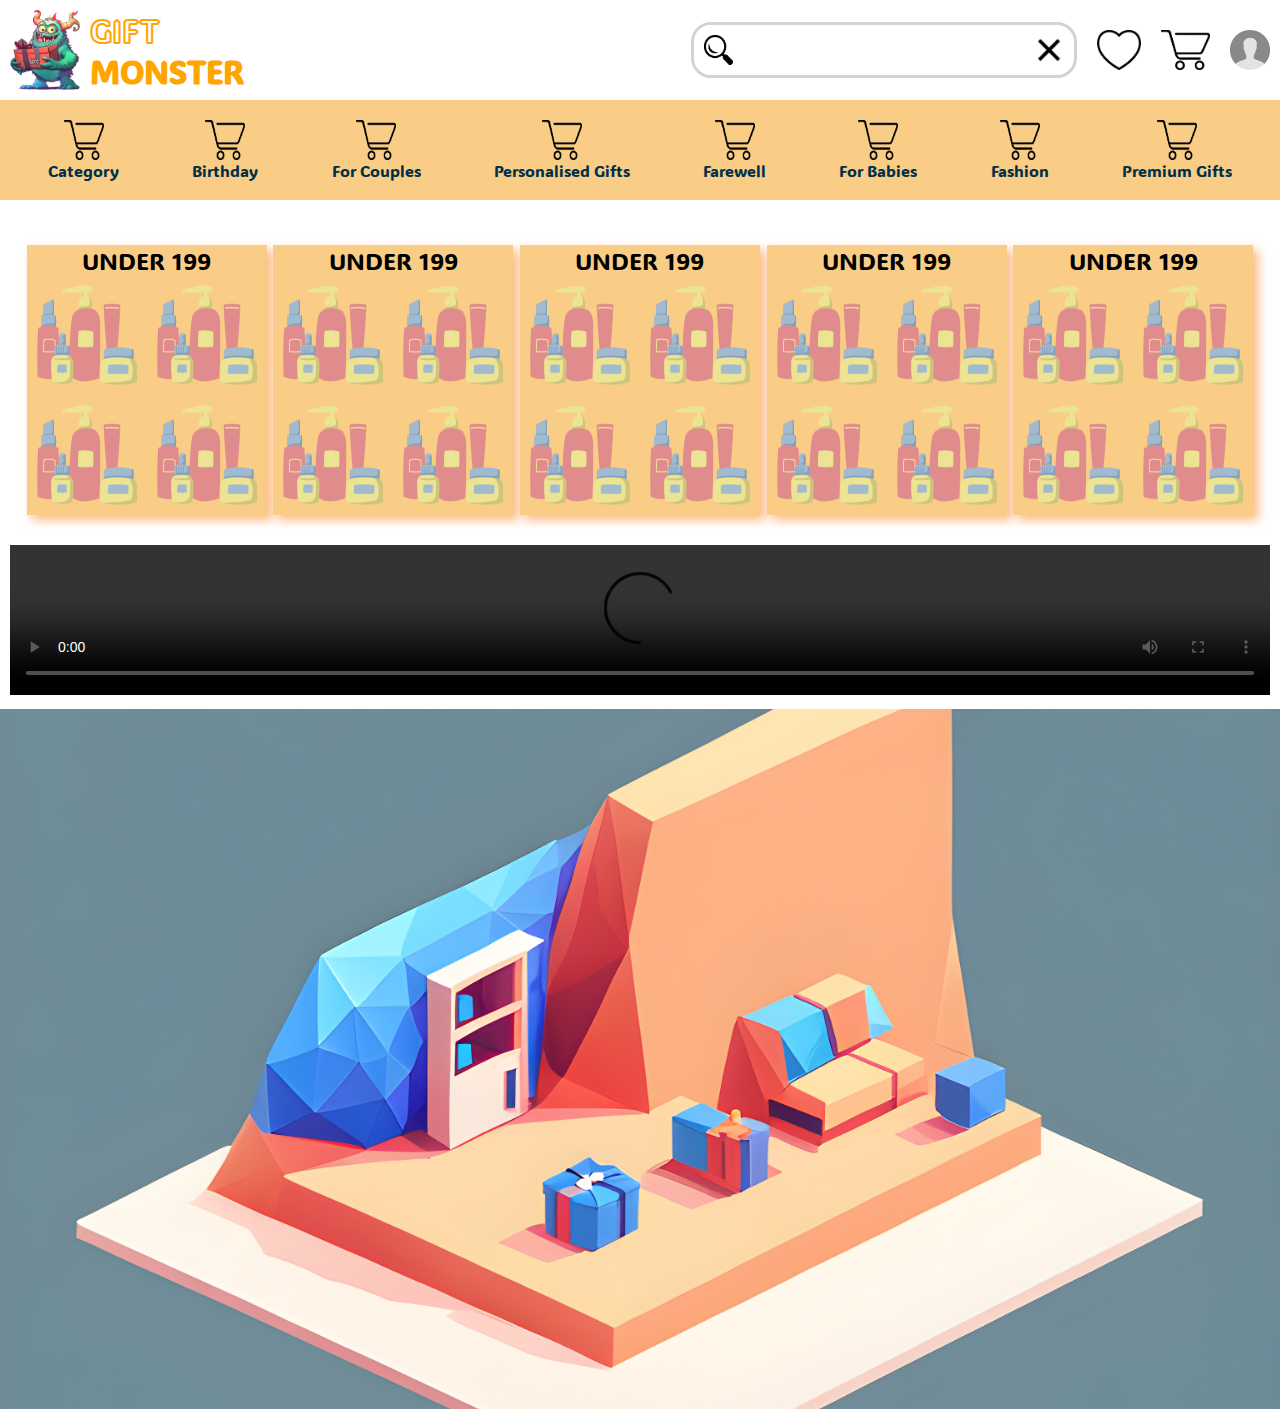
==== index.html @ 39214390 "updated theme" ====
<!DOCTYPE html>
<html lang="en">
<head>
    <meta charset="UTF-8">
    <meta name="viewport" content="width=device-width, initial-scale=1.0">
    <title>Gift Monster</title>
    <link rel="stylesheet" href="global.css">
</head>
<body>
    <header>
        <div class="logo">
            <!-- LOGO here -->
            <img id="logo" src="./img/logo.png" alt="logo">
            <div id="title">
            <!-- Title name here -->
                <h2>GIFT</h2>
                <h2>MONSTER</h2>
            </div>
        </div>
        <div id="search">
            <!-- button for search -->
            <button><img src="./img/search.png" alt="search"></button>
            <!-- button for deleting the input content-->
            <button><img src="./img/cross.png" alt="search"></button>
            <!-- search bar as input -->
            <input type="text">
        </div>
        <button>
        <!-- wishlist logo -->
        <img id="wishlist" src="./img/wishlist.png" alt="wishlist">
        </button>
        <button>
        <!-- cart logo -->
        <img id="cart" src="./img/cart.png" alt="cart">
        </button>
        <button>
        <!-- profile picture logo -->
        <img id="profile_picture" src="./img/profile_picture.png" alt="profile_picture">
        </button>
    </header>
    <nav>
        <!-- navigation menu with name and href here -->
        <a href="/">
            <img src="./img/cart.png" alt="">
            <h4>Category</h4>
        </a>
        <a href="/">
            <img src="./img/cart.png" alt="">
            <h4>Birthday</h4>
        </a>
        <a href="/">
            <img src="./img/cart.png" alt="">
            <h4>For Couples</h4>
        </a>
        <a href="/">
            <img src="./img/cart.png" alt="">
            <h4>Personalised Gifts</h4>
        </a>
        <a href="/">
            <img src="./img/cart.png" alt="">
            <h4>Farewell</h4>
        </a>
        <a href="/">
            <img src="./img/cart.png" alt="">
            <h4>For Babies</h4>
        </a>
        <a href="/">
            <img src="./img/cart.png" alt="">
            <h4>Fashion</h4>
        </a>
        <a href="/">
            <img src="./img/cart.png" alt="">
            <h4>Premium Gifts</h4>
        </a>
    </nav>
    <main>
        <section id="offers">
            <div>
                <p>UNDER 199</p>
                <img src="./img/item.png" alt="item">
                <img src="./img/item.png" alt="item">
                <img src="./img/item.png" alt="item">
                <img src="./img/item.png" alt="item">
            </div>
            <div>
                <p>UNDER 199</p>
                <img src="./img/item.png" alt="item">
                <img src="./img/item.png" alt="item">
                <img src="./img/item.png" alt="item">
                <img src="./img/item.png" alt="item">
            </div>
            <div>
                <p>UNDER 199</p>
                <img src="./img/item.png" alt="item">
                <img src="./img/item.png" alt="item">
                <img src="./img/item.png" alt="item">
                <img src="./img/item.png" alt="item">
            </div>
            <div>
                <p>UNDER 199</p>
                <img src="./img/item.png" alt="item">
                <img src="./img/item.png" alt="item">
                <img src="./img/item.png" alt="item">
                <img src="./img/item.png" alt="item">
            </div>
            <div>
                <p>UNDER 199</p>
                <img src="./img/item.png" alt="item">
                <img src="./img/item.png" alt="item">
                <img src="./img/item.png" alt="item">
                <img src="./img/item.png" alt="item">
            </div>
        </section>
        <section id="video">
            <video width="100%" controls>
                <!-- displayed video here -->
                <source src="./img/raw/video.mp4" type="video/mp4">
              Your browser does not support the video tag.
              </video>
        </section>
        <section id="slideShow">
                <div class="slide">
                    <img src="./img/slide/s1.png" alt="Image 1">
                </div>
                <div class="slide">
                    <img src="./img/slide/s2.png" alt="Image 2">
                </div>
                <div class="slide">
                    <img src="./img/slide/s3.png" alt="Image 3">
                </div>
                <div class="slide">
                    <img src="./img/slide/s4.png" alt="Image 3">
                </div>
        </section>
    </main>
</body>
<script src="script.js"></script>
</html>
---- global.css ----
*{
    margin: 0;
    padding: 0;
    font-family: ADLaMDisplay;
}
@font-face {
    font-family: ADLaMDisplay;
    src: url(./font/ADLaM_Display/ADLaMDisplay-Regular.ttf);
}
:root{
    --PriTheme: #FFA500;
    --SecTheme: #ffa238;
    --TriTheme: #f9cd86;
    --BgTheme: white;
    --PriText: #003049;
    --SecText: #7a5413;
    --Border: #D3D3D3;
    --Link: #0066CC;
    --Demo: rgb(0 168 99);
    --boxShadow: 255, 111, 0;
    /* rgb(0 168 99) */
}
body {
    background-color: var(--BgTheme);
}
/* header styling code */
header {
    height: 80px;
    /* border-bottom: 3px solid var(--PriTheme); */
    padding: 10px;
    display: flex;
    justify-content: flex-end;
    align-items: center;
    flex-wrap: wrap;
    background-color: var(--BgTheme);
    /* position: relative;
     */
}
header .logo{
    height: 10vw;
    min-height: 50px;
    max-height: 80px;
    margin-right: auto;
    /* border: 1px solid var(--PriTheme); */
    display: flex;
}
header h2 {
    padding-left: 10px;
    font-size:xx-large;
}
header h2:nth-child(1) {
    color: var(--BgTheme);
    -webkit-text-stroke: 1px var(--PriTheme);
}
header h2:nth-child(2) {
    color: var(--PriTheme);
}
@media screen and (max-width: 768px) {
    header h2 {
        font-size: x-large;
    }
}
header #search {
    position: relative;
    border-radius: 20px;
    border: 3px solid var(--Border);
    height: 50px;
    width: auto;
    overflow: hidden;
}
@media screen and (max-width: 900px){
    header {
        /* gives some extra space for search bar to fit in without overlapping */
        margin-bottom: 60px;
    }
    header #search {
        /* brings the search bar down for tablets and phone as it shrinks */
        position: absolute; 
        width: 90%;
        top: 100px;
        left: 10px;
    }
}
header button {
    background-color: transparent;
    border: none;
    height: 40px;
}
header #search button {
    position: absolute;
    height: 30px;
    top: 10px;
}
header button img {
    /* button images to follow thier containing btn */
    height: inherit;
}
header input {
    /* search bar */
    width: 80%;
    height: 50px;
    border: none;
    padding-left: 50px;
    font-size: 25px;
    outline: none;
    background-color: var(--BgTheme);
}
header button:nth-child(1){
    /*search button  */
    left: 10px;
}
header button:nth-child(2){
    /* input conent delete button */
    right: 10px;
    background-color: var(--BgTheme);
}
header button:nth-child(n + 3){
    /* styling for wishlist, cart and profile logo */
    height: 40px;
    margin-left: 20px;
}
@media screen and (max-width: 425px) {
    header button:nth-child(n + 3) {
        height: 30px;
        margin-left: 5px;
    }
}
/* Nav or Navigation Bar styling code */
nav {
    height: 100px;
    margin-bottom: 25px;
    background-color: var(--TriTheme);
    display: flex;
    justify-content: space-evenly;
    align-items: center;
    text-align: center;
    overflow-x: scroll;
    overflow-y: hidden;
}
nav a {
    /* to make images in the center along with the text */
    display: flex;
    justify-content: center;
    flex-wrap: wrap;
    min-width: max-content;
    text-decoration: none;
    color: var(--PriText);
    border-radius: 30px;
    padding: 5px;
}
nav a:hover {
    background-color: var(--PriTheme);
}
@media screen and (max-width: 1000px) {
    /* Overflowed content from start to show all elements */
    nav {
        justify-content: start;
    }
    nav a:hover {
        background-color: transparent;
    }
}
nav img {
    height: 40px;
    width: 40px;
    vertical-align: center;
}
nav h4 {
    width: 100%;
    font-weight: 200;
}
/* width */
::-webkit-scrollbar {
    height: 10px;
  }
  
  /* Track */
  ::-webkit-scrollbar-track {
    background: var(--BgTheme);
  }
  
  /* Handle */
  ::-webkit-scrollbar-thumb {
    border-radius: 20px;
    border: 1px solid var(--BgTheme);
    background: var(--SecTheme);
  }
  
  /* Handle on hover */
  ::-webkit-scrollbar-thumb:hover {
    background: var(--TriTheme);
  }
/* default main content styling code */
main {
    --Screen: calc(100vh - 100px);
    width: 100%;
    position: relative;
    background-color: var(--BgTheme);
    /* 80 normal, below 900px 60 more */
    min-height: var(--Screen);
}
@media screen and (max-width: 900px) {
    main {
        --Screen: calc(100vh - 160px);
    }
}
/* video section styling code */
main #video {
    width: cacl(100% - 20px);
    /* max-width: 1024px; */
    margin: 10px;
}
/* slideshow section styling code */
#slideShow {
    width: 100%; /* Adjust the box size as needed */
    height: 700px;
    overflow: hidden;
    position: relative;
}
.slide {
    width: 100%;
    height: 100%;
    display: none;
    position: absolute;
}
.slide img {
    width: 100%;
    height: 100%;
    object-fit: cover;
}
/* offer section styling code */
main #offers {
    padding: 20px;
    width: calc(100% - 40px);
    text-align: center;
    font-size: x-large;
    display: flex;
    justify-content: space-evenly;
    overflow-x: scroll;
}
main #offers div {
    /* box-shadow: [horizontal offset] [vertical offset] [blur radius] [optional spread radius] [color]; */
    box-shadow: 5px 5px 10px 0px rgba(var(--boxShadow), 0.5);
    display: grid;
    grid-template-rows: 30px 120px 120px;
    grid-template-columns: 120px 120px;
    background-color: var(--TriTheme);
}
main #offers div:hover {
    box-shadow: 5px 5px 5px 5px rgba(var(--boxShadow), 0.8);
}
@media screen and (max-width: 1000px) {
    main #offers div:hover {
        box-shadow: 5px 5px 10px 0px rgba(var(--boxShadow), 0.5);
    }
}
main #offers p {
    grid-column: 1/ span 2;
}
main #offers img {
    height: 100px;
    margin: 10px;
}
@media screen and (max-width: 1270px) {
    /* offer section for mobile and tablets */
    main #offers {
        gap: 20px;
        justify-content: start; 
    }
}
/* profile page styling code */
main #profile {
    height: auto;
    display: flex;
    justify-content: space-evenly;
    flex-wrap: wrap;
    font-size: x-large;
    color: var(--PriText);
}
main #profile img {
    height: 20vw;
    min-height: 250px;
    max-height: 400px;
}
main #profile .info {
    margin: auto 0;
}
main #profile p {
    margin: 2rem 0;
}
main #orders {
    width: calc(100% - 80px);
    min-height: 200px;
    margin: 20px;
    padding: 20px;
    border-radius: 30px;
    background-color: var(--TriTheme);
}
main #orders h2 {   
    text-decoration: underline; 
    margin-bottom: 10px;
}
main #orders ul {
    list-style-type: none;
    display: flex;
    flex-wrap: wrap;
}
main #orders li {
    width: calc(100% - 40px);
    height: 130px;
    display: flex;
    padding: 20px;
    margin: 20px 0;
    background-color: var(--SecTheme);
    border-radius: 30px;
}
@media screen and (min-width: 1200px) {
    main #orders li {
        width: calc(50% - 80px);
        margin: 20px 20px;
    }
}
main #orders img {
    height: inherit;
}
main #orders .info {
    width: 60%;
}
main #orders h3 {   
    text-decoration: underline;
    margin-bottom: 10px;
    display: inline;
}
main #orders span {
    margin-left: 10px;
}
main #orders button {
    height: 50px;
    width: 100px;
    border: none;
    border-radius: 20px;
    margin-top: 40px;
    margin-bottom: 40px;
    margin-left: auto;
}
main #orders button:hover {
    font-size: large;
}
main #orders a {
    font-size: large;
    width: 100%;
    text-align: center;
}
main #orders a:hover {
    text-decoration: underline;
}
/* sign in page styling code */
main #center {
    width: 100%;
    height: 100%;
    display: flex;
    justify-content: center;
    align-items: center;
}
main #signin {
    background-color: var(--PriTheme);
    padding: 30px;
    width: 360px;
    height: 400px;
    border-radius: 30px;
}
@media screen and (max-width: 425px) {
    main #signin {
        height: 480px;
        padding: 10px;
    }
}
main #signin h2 {
    text-align: center;
    font-size: xx-large;
}
main #signin form {
    height: 90%;
    justify-content: center;
    align-items: center;
    display: flex;
    position: relative;
    flex-wrap: wrap;
}
@media screen and (max-width: 425px) {
    main #sign form {
        height: 90%;
    }
}
main #signin section {
    width: 80%;
}
main #signin label {
    color: var(--PriText);
}
main #signin input {
    width: 100%;
    height: 40px;
    border-radius: 20px;
    padding: 5px;
    font-size: larger;
}
main #signin form a {
    position: absolute;
    bottom: -15px;
    right: 0;
    text-decoration: none;
    color: var(--SecText);
}
@media screen and (max-width: 425px) {
    main #signin form a {
        bottom: 0;
    }
}
main #signin form a:hover {
    text-decoration: underline;
}
main #signin button {
    height: 50px;
    width: 40%;
    border-radius: 10px;
    font-size: larger;
}
main #signin button:hover {
    background-color: var(--TriTheme);
}
main #seller {
    background-color: var(--PriTheme);
    padding: 30px;
    max-width: calc(100% - 120px);
    min-height: calc(100% - 120px);
    border-radius: 30px;
}
main #seller h2 {
    text-align: center;
    font-size: xx-large;
}
main #seller fieldset {
    margin-bottom: 20px;
    border: 2px solid #eee;
    border-radius: 20px;
    min-height: 50px;
    padding: 5px 20px;
    justify-content:flex-start;
}
main #seller legend {
    font-size: larger;
    color: var(--SecText);
}
main #seller section {
    padding: 2px;
}
main #seller button {
    height: 30px;
    width: 150px;
    border-radius: 10px;
    font-size: larger;
}
main #seller button:hover {
    background-color: var(--TriTheme);
}
@media screen and (max-width: 500px) {
    main #seller h2 {
        font-size: larger;
    }
    main #seller label {
        display: block;
        width: 100%;
    }
    main #seller label[for="BusinessForm"] {
        display: inline;
    }
    main #seller legend {
        font-size: medium;
    }
}
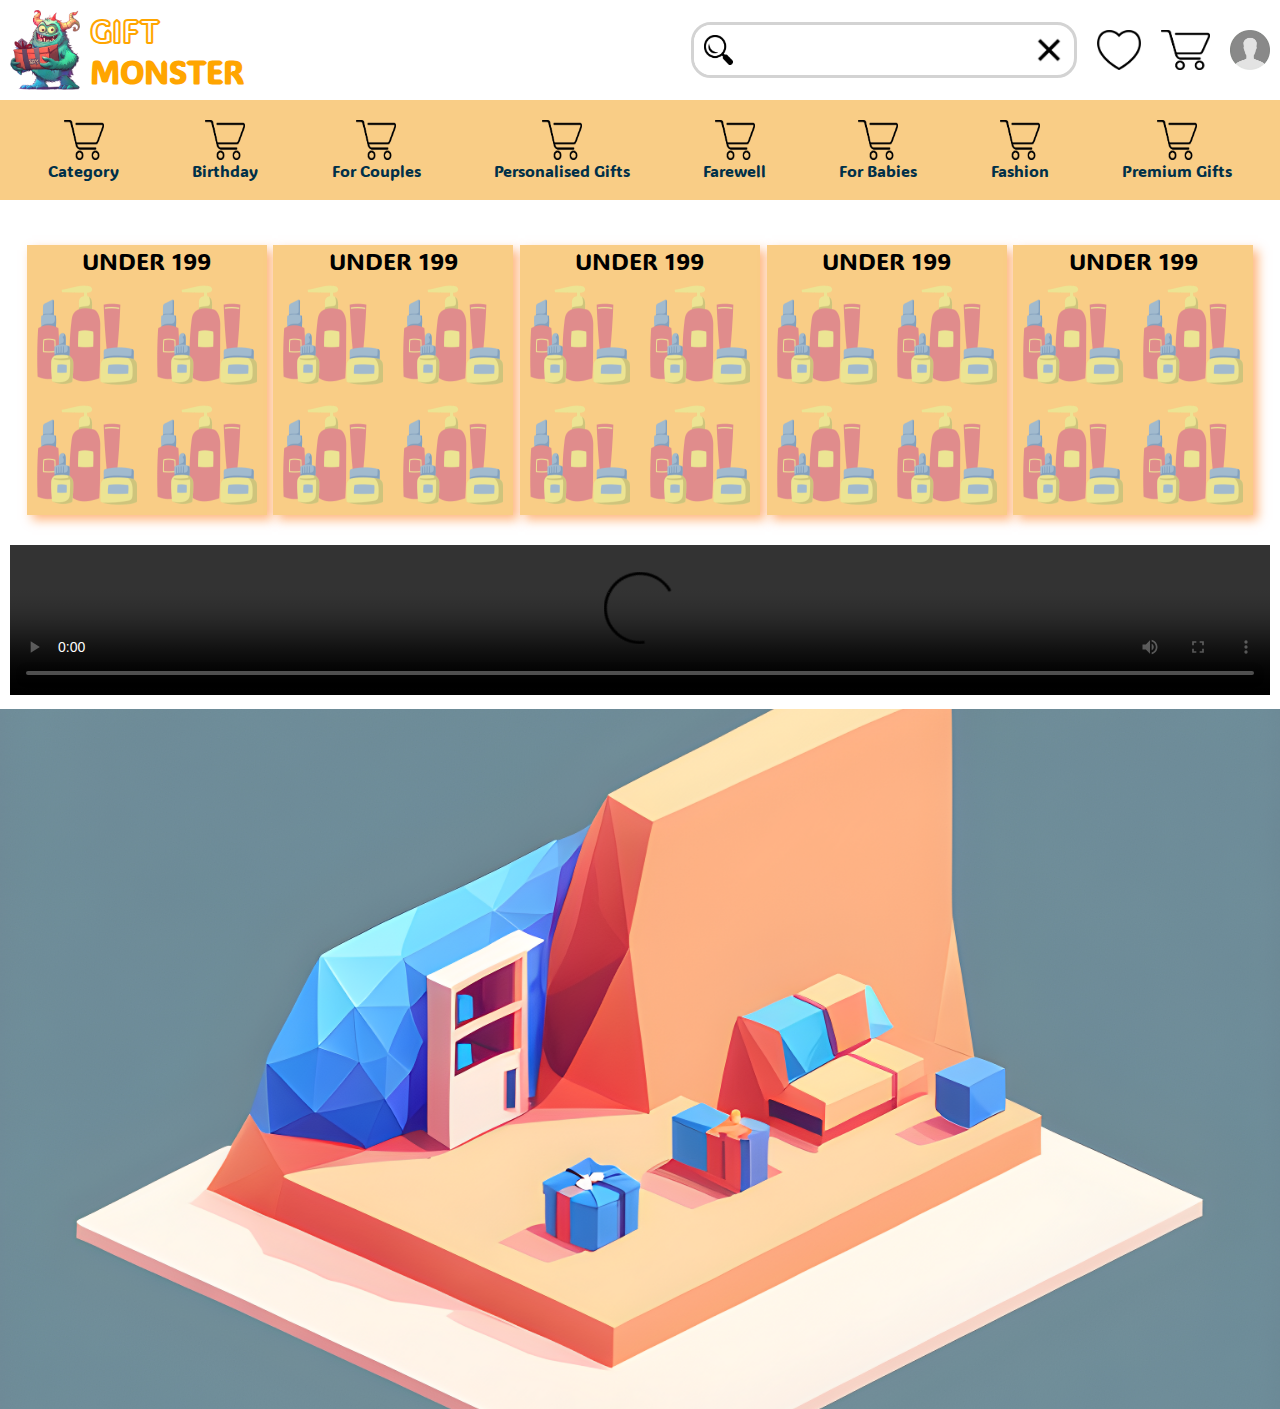
==== commit 06211f19: "profile updated #1" ====
--- a/index.html
+++ b/index.html
@@ -5,6 +5,7 @@
     <meta name="viewport" content="width=device-width, initial-scale=1.0">
     <title>Gift Monster</title>
     <link rel="stylesheet" href="global.css">
+    <link rel="stylesheet" href="index.css">
 </head>
 <body>
     <header>
@@ -75,6 +76,7 @@
     </nav>
     <main>
         <section id="offers">
+            <!-- Under xxx Section -->
             <div>
                 <p>UNDER 199</p>
                 <img src="./img/item.png" alt="item">
--- a/global.css
+++ b/global.css
@@ -201,281 +201,14 @@
 }
 @media screen and (max-width: 900px) {
     main {
+        /* This is when the search bar will come below */
         --Screen: calc(100vh - 160px);
     }
 }
-/* video section styling code */
-main #video {
-    width: cacl(100% - 20px);
-    /* max-width: 1024px; */
-    margin: 10px;
-}
-/* slideshow section styling code */
-#slideShow {
-    width: 100%; /* Adjust the box size as needed */
-    height: 700px;
-    overflow: hidden;
-    position: relative;
-}
-.slide {
-    width: 100%;
-    height: 100%;
-    display: none;
-    position: absolute;
-}
-.slide img {
-    width: 100%;
-    height: 100%;
-    object-fit: cover;
-}
-/* offer section styling code */
-main #offers {
-    padding: 20px;
-    width: calc(100% - 40px);
-    text-align: center;
-    font-size: x-large;
-    display: flex;
-    justify-content: space-evenly;
-    overflow-x: scroll;
-}
-main #offers div {
-    /* box-shadow: [horizontal offset] [vertical offset] [blur radius] [optional spread radius] [color]; */
-    box-shadow: 5px 5px 10px 0px rgba(var(--boxShadow), 0.5);
-    display: grid;
-    grid-template-rows: 30px 120px 120px;
-    grid-template-columns: 120px 120px;
-    background-color: var(--TriTheme);
-}
-main #offers div:hover {
-    box-shadow: 5px 5px 5px 5px rgba(var(--boxShadow), 0.8);
-}
-@media screen and (max-width: 1000px) {
-    main #offers div:hover {
-        box-shadow: 5px 5px 10px 0px rgba(var(--boxShadow), 0.5);
-    }
-}
-main #offers p {
-    grid-column: 1/ span 2;
-}
-main #offers img {
-    height: 100px;
-    margin: 10px;
-}
-@media screen and (max-width: 1270px) {
-    /* offer section for mobile and tablets */
-    main #offers {
-        gap: 20px;
-        justify-content: start; 
-    }
-}
-/* profile page styling code */
-main #profile {
-    height: auto;
-    display: flex;
-    justify-content: space-evenly;
-    flex-wrap: wrap;
-    font-size: x-large;
-    color: var(--PriText);
-}
-main #profile img {
-    height: 20vw;
-    min-height: 250px;
-    max-height: 400px;
-}
-main #profile .info {
-    margin: auto 0;
-}
-main #profile p {
-    margin: 2rem 0;
-}
-main #orders {
-    width: calc(100% - 80px);
-    min-height: 200px;
-    margin: 20px;
-    padding: 20px;
-    border-radius: 30px;
-    background-color: var(--TriTheme);
-}
-main #orders h2 {   
-    text-decoration: underline; 
-    margin-bottom: 10px;
-}
-main #orders ul {
-    list-style-type: none;
-    display: flex;
-    flex-wrap: wrap;
-}
-main #orders li {
-    width: calc(100% - 40px);
-    height: 130px;
-    display: flex;
-    padding: 20px;
-    margin: 20px 0;
-    background-color: var(--SecTheme);
-    border-radius: 30px;
-}
-@media screen and (min-width: 1200px) {
-    main #orders li {
-        width: calc(50% - 80px);
-        margin: 20px 20px;
-    }
-}
-main #orders img {
-    height: inherit;
-}
-main #orders .info {
-    width: 60%;
-}
-main #orders h3 {   
-    text-decoration: underline;
-    margin-bottom: 10px;
-    display: inline;
-}
-main #orders span {
-    margin-left: 10px;
-}
-main #orders button {
-    height: 50px;
-    width: 100px;
-    border: none;
-    border-radius: 20px;
-    margin-top: 40px;
-    margin-bottom: 40px;
-    margin-left: auto;
-}
-main #orders button:hover {
-    font-size: large;
-}
-main #orders a {
-    font-size: large;
-    width: 100%;
-    text-align: center;
-}
-main #orders a:hover {
-    text-decoration: underline;
-}
-/* sign in page styling code */
 main #center {
     width: 100%;
     height: 100%;
     display: flex;
     justify-content: center;
     align-items: center;
-}
-main #signin {
-    background-color: var(--PriTheme);
-    padding: 30px;
-    width: 360px;
-    height: 400px;
-    border-radius: 30px;
-}
-@media screen and (max-width: 425px) {
-    main #signin {
-        height: 480px;
-        padding: 10px;
-    }
-}
-main #signin h2 {
-    text-align: center;
-    font-size: xx-large;
-}
-main #signin form {
-    height: 90%;
-    justify-content: center;
-    align-items: center;
-    display: flex;
-    position: relative;
-    flex-wrap: wrap;
-}
-@media screen and (max-width: 425px) {
-    main #sign form {
-        height: 90%;
-    }
-}
-main #signin section {
-    width: 80%;
-}
-main #signin label {
-    color: var(--PriText);
-}
-main #signin input {
-    width: 100%;
-    height: 40px;
-    border-radius: 20px;
-    padding: 5px;
-    font-size: larger;
-}
-main #signin form a {
-    position: absolute;
-    bottom: -15px;
-    right: 0;
-    text-decoration: none;
-    color: var(--SecText);
-}
-@media screen and (max-width: 425px) {
-    main #signin form a {
-        bottom: 0;
-    }
-}
-main #signin form a:hover {
-    text-decoration: underline;
-}
-main #signin button {
-    height: 50px;
-    width: 40%;
-    border-radius: 10px;
-    font-size: larger;
-}
-main #signin button:hover {
-    background-color: var(--TriTheme);
-}
-main #seller {
-    background-color: var(--PriTheme);
-    padding: 30px;
-    max-width: calc(100% - 120px);
-    min-height: calc(100% - 120px);
-    border-radius: 30px;
-}
-main #seller h2 {
-    text-align: center;
-    font-size: xx-large;
-}
-main #seller fieldset {
-    margin-bottom: 20px;
-    border: 2px solid #eee;
-    border-radius: 20px;
-    min-height: 50px;
-    padding: 5px 20px;
-    justify-content:flex-start;
-}
-main #seller legend {
-    font-size: larger;
-    color: var(--SecText);
-}
-main #seller section {
-    padding: 2px;
-}
-main #seller button {
-    height: 30px;
-    width: 150px;
-    border-radius: 10px;
-    font-size: larger;
-}
-main #seller button:hover {
-    background-color: var(--TriTheme);
-}
-@media screen and (max-width: 500px) {
-    main #seller h2 {
-        font-size: larger;
-    }
-    main #seller label {
-        display: block;
-        width: 100%;
-    }
-    main #seller label[for="BusinessForm"] {
-        display: inline;
-    }
-    main #seller legend {
-        font-size: medium;
-    }
 }--- a/index.css
+++ b/index.css
@@ -0,0 +1,64 @@
+/* video section styling code */
+#video {
+    width: cacl(100% - 20px);
+    /* max-width: 1024px; */
+    margin: 10px;
+}
+/* slideshow section styling code */
+#slideShow {
+    width: 100%; /* Adjust the box size as needed */
+    height: 700px;
+    overflow: hidden;
+    position: relative;
+}
+.slide {
+    width: 100%;
+    height: 100%;
+    display: none;
+    position: absolute;
+}
+.slide img {
+    width: 100%;
+    height: 100%;
+    object-fit: cover;
+}
+/* offer section styling code */
+#offers {
+    padding: 20px;
+    width: calc(100% - 40px);
+    text-align: center;
+    font-size: x-large;
+    display: flex;
+    justify-content: space-evenly;
+    overflow-x: scroll;
+}
+#offers div {
+    /* box-shadow: [horizontal offset] [vertical offset] [blur radius] [optional spread radius] [color]; */
+    box-shadow: 5px 5px 10px 0px rgba(var(--boxShadow), 0.5);
+    display: grid;
+    grid-template-rows: 30px 120px 120px;
+    grid-template-columns: 120px 120px;
+    background-color: var(--TriTheme);
+}
+#offers div:hover {
+    box-shadow: 5px 5px 5px 5px rgba(var(--boxShadow), 0.8);
+}
+@media screen and (max-width: 1000px) {
+    #offers div:hover {
+        box-shadow: 5px 5px 10px 0px rgba(var(--boxShadow), 0.5);
+    }
+}
+#offers p {
+    grid-column: 1/ span 2;
+}
+#offers img {
+    height: 100px;
+    margin: 10px;
+}
+@media screen and (max-width: 1270px) {
+    /* offer section for mobile and tablets */
+    #offers {
+        gap: 20px;
+        justify-content: start; 
+    }
+}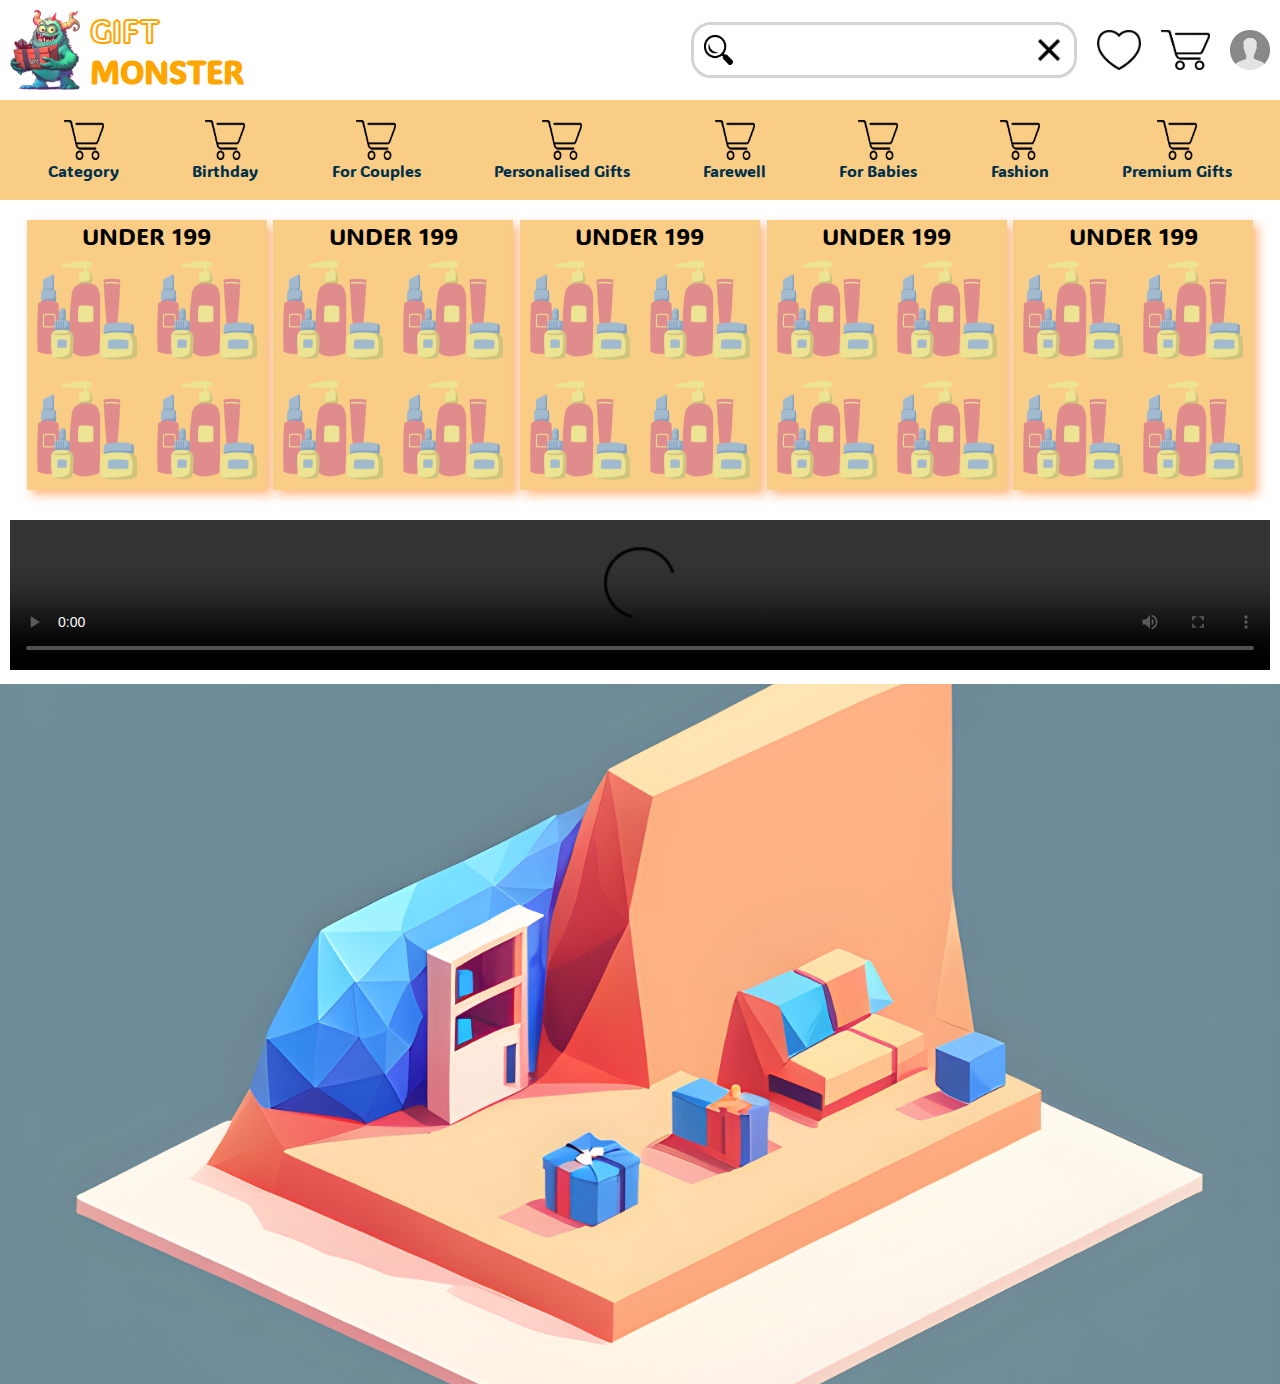
==== commit b57c8d86: "anchor tag functionality added" ====
--- a/index.html
+++ b/index.html
@@ -9,7 +9,7 @@
 </head>
 <body>
     <header>
-        <div class="logo">
+        <a href="/" class="logo">
             <!-- LOGO here -->
             <img id="logo" src="./img/logo.png" alt="logo">
             <div id="title">
@@ -17,7 +17,7 @@
                 <h2>GIFT</h2>
                 <h2>MONSTER</h2>
             </div>
-        </div>
+        </a>
         <div id="search">
             <!-- button for search -->
             <button><img src="./img/search.png" alt="search"></button>
@@ -32,11 +32,11 @@
         </button>
         <button>
         <!-- cart logo -->
-        <img id="cart" src="./img/cart.png" alt="cart">
+        <a href="/signin.html"><img id="cart" src="./img/cart.png" alt="cart"></a>
         </button>
         <button>
         <!-- profile picture logo -->
-        <img id="profile_picture" src="./img/profile_picture.png" alt="profile_picture">
+        <a href="/profile.html"><img id="profile_picture" src="./img/profile_picture.png" alt="profile_picture"></a>
         </button>
     </header>
     <nav>
@@ -77,41 +77,41 @@
     <main>
         <section id="offers">
             <!-- Under xxx Section -->
-            <div>
+            <a href="/itemlist.html">
                 <p>UNDER 199</p>
                 <img src="./img/item.png" alt="item">
                 <img src="./img/item.png" alt="item">
                 <img src="./img/item.png" alt="item">
                 <img src="./img/item.png" alt="item">
-            </div>
-            <div>
+            </a>
+            <a href="/itemlist.html">
                 <p>UNDER 199</p>
                 <img src="./img/item.png" alt="item">
                 <img src="./img/item.png" alt="item">
                 <img src="./img/item.png" alt="item">
                 <img src="./img/item.png" alt="item">
-            </div>
-            <div>
+            </a>
+            <a href="/itemlist.html">
                 <p>UNDER 199</p>
                 <img src="./img/item.png" alt="item">
                 <img src="./img/item.png" alt="item">
                 <img src="./img/item.png" alt="item">
                 <img src="./img/item.png" alt="item">
-            </div>
-            <div>
+            </a>
+            <a href="/itemlist.html">
                 <p>UNDER 199</p>
                 <img src="./img/item.png" alt="item">
                 <img src="./img/item.png" alt="item">
                 <img src="./img/item.png" alt="item">
                 <img src="./img/item.png" alt="item">
-            </div>
-            <div>
+            </a>
+            <a href="/itemlist.html">
                 <p>UNDER 199</p>
                 <img src="./img/item.png" alt="item">
                 <img src="./img/item.png" alt="item">
                 <img src="./img/item.png" alt="item">
                 <img src="./img/item.png" alt="item">
-            </div>
+            </a>
         </section>
         <section id="video">
             <video width="100%" controls>
--- a/global.css
+++ b/global.css
@@ -7,7 +7,7 @@
     font-family: ADLaMDisplay;
     src: url(./font/ADLaM_Display/ADLaMDisplay-Regular.ttf);
 }
-:root{
+:root {
     --PriTheme: #FFA500;
     --SecTheme: #ffa238;
     --TriTheme: #f9cd86;
@@ -19,6 +19,13 @@
     --Demo: rgb(0 168 99);
     --boxShadow: 255, 111, 0;
     /* rgb(0 168 99) */
+    --Screen: calc(100vh - 100px);
+}
+@media screen and (max-width: 900px) {
+    :root {
+        /* This is when the search bar will come below */
+        --Screen: calc(100vh - 160px);
+    }
 }
 body {
     background-color: var(--BgTheme);
@@ -43,6 +50,8 @@
     margin-right: auto;
     /* border: 1px solid var(--PriTheme); */
     display: flex;
+    text-decoration: none;
+    color: var(--PriTheme);
 }
 header h2 {
     padding-left: 10px;
@@ -90,6 +99,10 @@
     position: absolute;
     height: 30px;
     top: 10px;
+}
+header button a {
+    /* button images to follow thier containing btn */
+    height: inherit;
 }
 header button img {
     /* button images to follow thier containing btn */
@@ -128,7 +141,8 @@
 /* Nav or Navigation Bar styling code */
 nav {
     height: 100px;
-    margin-bottom: 25px;
+    /* margin-bottom: 25px; */
+     /*removed to make spacing independent to each page  */
     background-color: var(--TriTheme);
     display: flex;
     justify-content: space-evenly;
@@ -192,18 +206,11 @@
   }
 /* default main content styling code */
 main {
-    --Screen: calc(100vh - 100px);
     width: 100%;
     position: relative;
     background-color: var(--BgTheme);
     /* 80 normal, below 900px 60 more */
     min-height: var(--Screen);
-}
-@media screen and (max-width: 900px) {
-    main {
-        /* This is when the search bar will come below */
-        --Screen: calc(100vh - 160px);
-    }
 }
 main #center {
     width: 100%;
--- a/index.css
+++ b/index.css
@@ -32,13 +32,15 @@
     justify-content: space-evenly;
     overflow-x: scroll;
 }
-#offers div {
+#offers a {
     /* box-shadow: [horizontal offset] [vertical offset] [blur radius] [optional spread radius] [color]; */
     box-shadow: 5px 5px 10px 0px rgba(var(--boxShadow), 0.5);
     display: grid;
     grid-template-rows: 30px 120px 120px;
     grid-template-columns: 120px 120px;
     background-color: var(--TriTheme);
+    text-decoration: none;
+    color: var(--TriThemeText);
 }
 #offers div:hover {
     box-shadow: 5px 5px 5px 5px rgba(var(--boxShadow), 0.8);
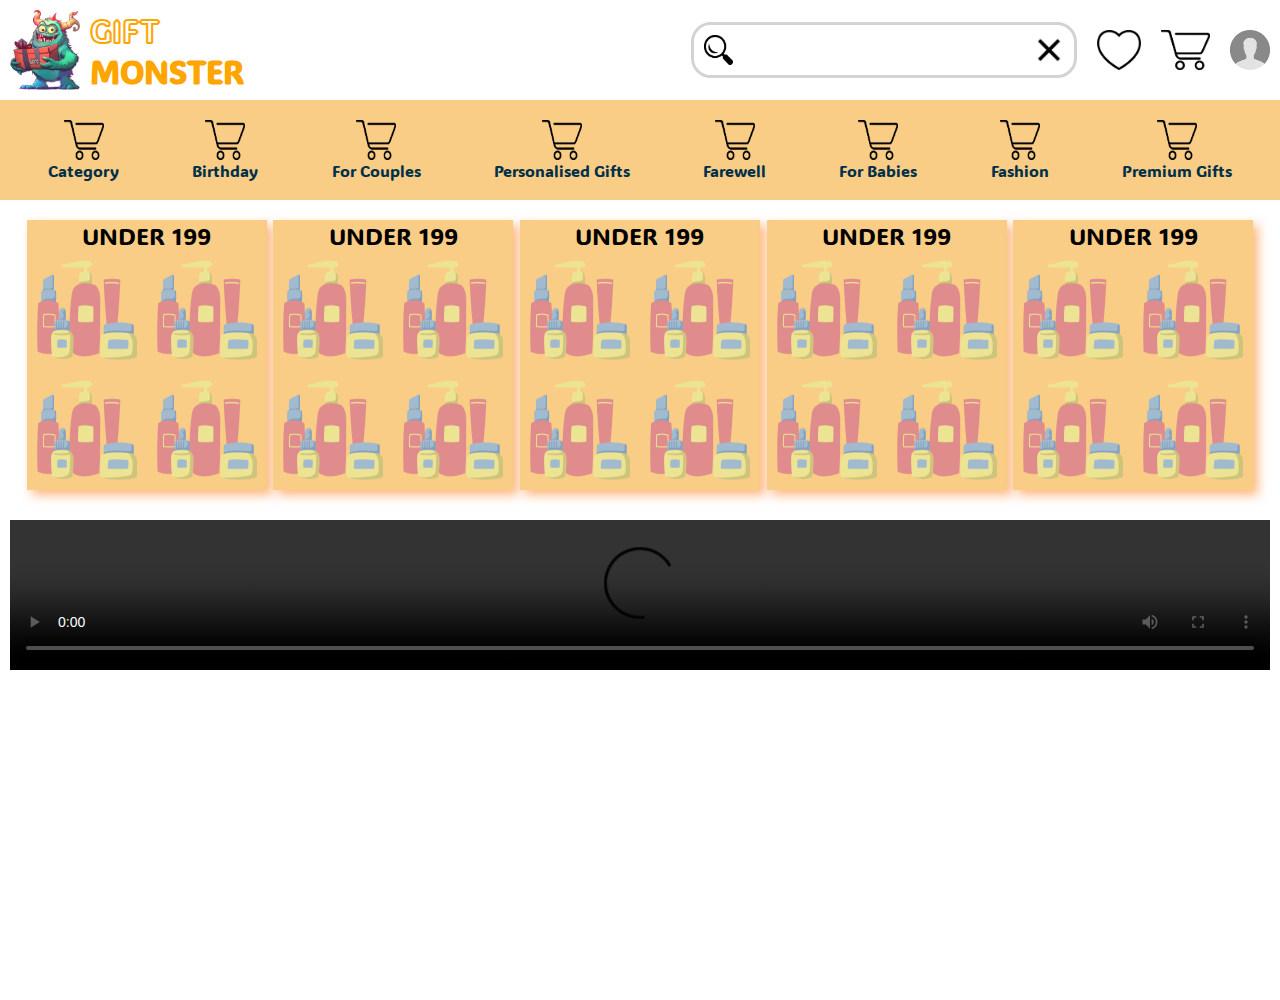
==== commit 5d30c8e9: "removed slideshow from homepage" ====
--- a/index.html
+++ b/index.html
@@ -120,20 +120,6 @@
               Your browser does not support the video tag.
               </video>
         </section>
-        <section id="slideShow">
-                <div class="slide">
-                    <img src="./img/slide/s1.png" alt="Image 1">
-                </div>
-                <div class="slide">
-                    <img src="./img/slide/s2.png" alt="Image 2">
-                </div>
-                <div class="slide">
-                    <img src="./img/slide/s3.png" alt="Image 3">
-                </div>
-                <div class="slide">
-                    <img src="./img/slide/s4.png" alt="Image 3">
-                </div>
-        </section>
     </main>
 </body>
 <script src="script.js"></script>
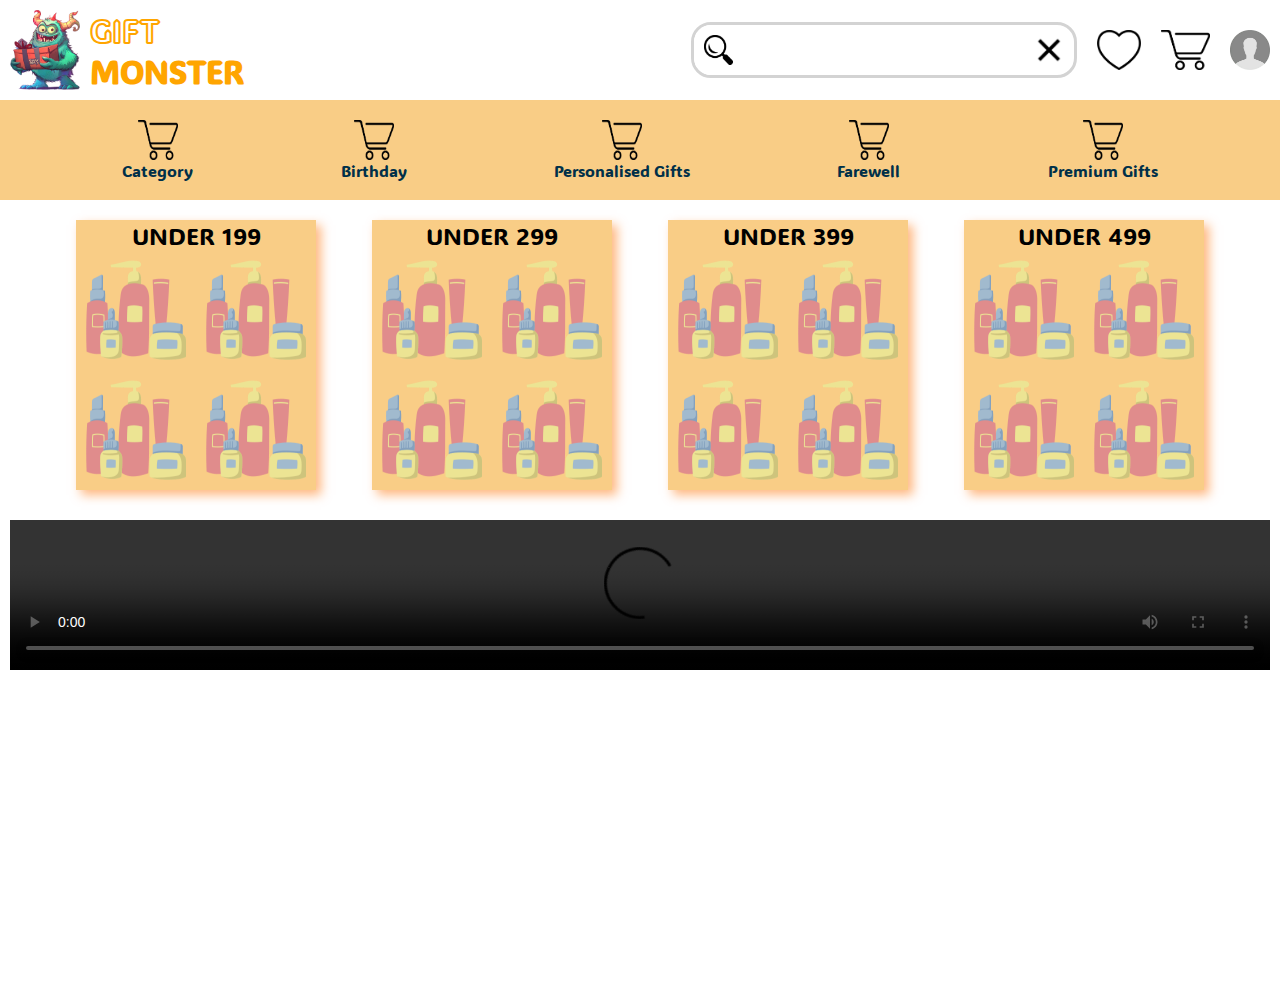
==== commit 0e738d4b: "adjusted content" ====
--- a/index.html
+++ b/index.html
@@ -51,23 +51,11 @@
         </a>
         <a href="/">
             <img src="./img/cart.png" alt="">
-            <h4>For Couples</h4>
-        </a>
-        <a href="/">
-            <img src="./img/cart.png" alt="">
             <h4>Personalised Gifts</h4>
         </a>
         <a href="/">
             <img src="./img/cart.png" alt="">
             <h4>Farewell</h4>
-        </a>
-        <a href="/">
-            <img src="./img/cart.png" alt="">
-            <h4>For Babies</h4>
-        </a>
-        <a href="/">
-            <img src="./img/cart.png" alt="">
-            <h4>Fashion</h4>
         </a>
         <a href="/">
             <img src="./img/cart.png" alt="">
@@ -85,28 +73,21 @@
                 <img src="./img/item.png" alt="item">
             </a>
             <a href="/itemlist.html">
-                <p>UNDER 199</p>
+                <p>UNDER 299</p>
                 <img src="./img/item.png" alt="item">
                 <img src="./img/item.png" alt="item">
                 <img src="./img/item.png" alt="item">
                 <img src="./img/item.png" alt="item">
             </a>
             <a href="/itemlist.html">
-                <p>UNDER 199</p>
+                <p>UNDER 399</p>
                 <img src="./img/item.png" alt="item">
                 <img src="./img/item.png" alt="item">
                 <img src="./img/item.png" alt="item">
                 <img src="./img/item.png" alt="item">
             </a>
             <a href="/itemlist.html">
-                <p>UNDER 199</p>
-                <img src="./img/item.png" alt="item">
-                <img src="./img/item.png" alt="item">
-                <img src="./img/item.png" alt="item">
-                <img src="./img/item.png" alt="item">
-            </a>
-            <a href="/itemlist.html">
-                <p>UNDER 199</p>
+                <p>UNDER 499</p>
                 <img src="./img/item.png" alt="item">
                 <img src="./img/item.png" alt="item">
                 <img src="./img/item.png" alt="item">
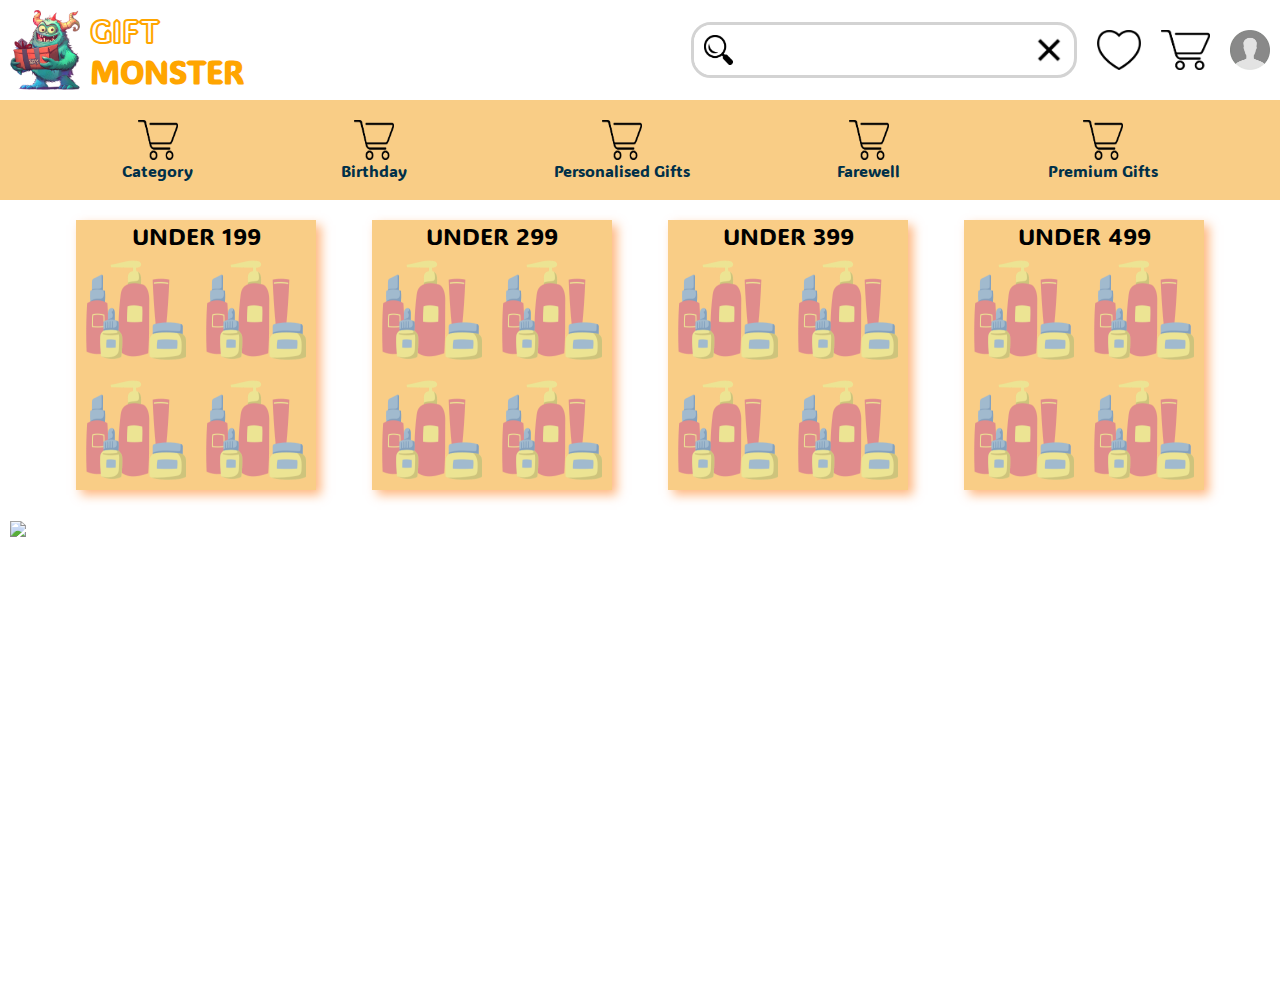
==== commit 20ed4e31: "Remove video element and add image element in index.html" ====
--- a/index.html
+++ b/index.html
@@ -95,11 +95,8 @@
             </a>
         </section>
         <section id="video">
-            <video width="100%" controls>
                 <!-- displayed video here -->
-                <source src="./img/raw/video.mp4" type="video/mp4">
-              Your browser does not support the video tag.
-              </video>
+                <img width="100%" src="https://themehunk.com/wp-content/uploads/2020/10/gift-store.png">
         </section>
     </main>
 </body>
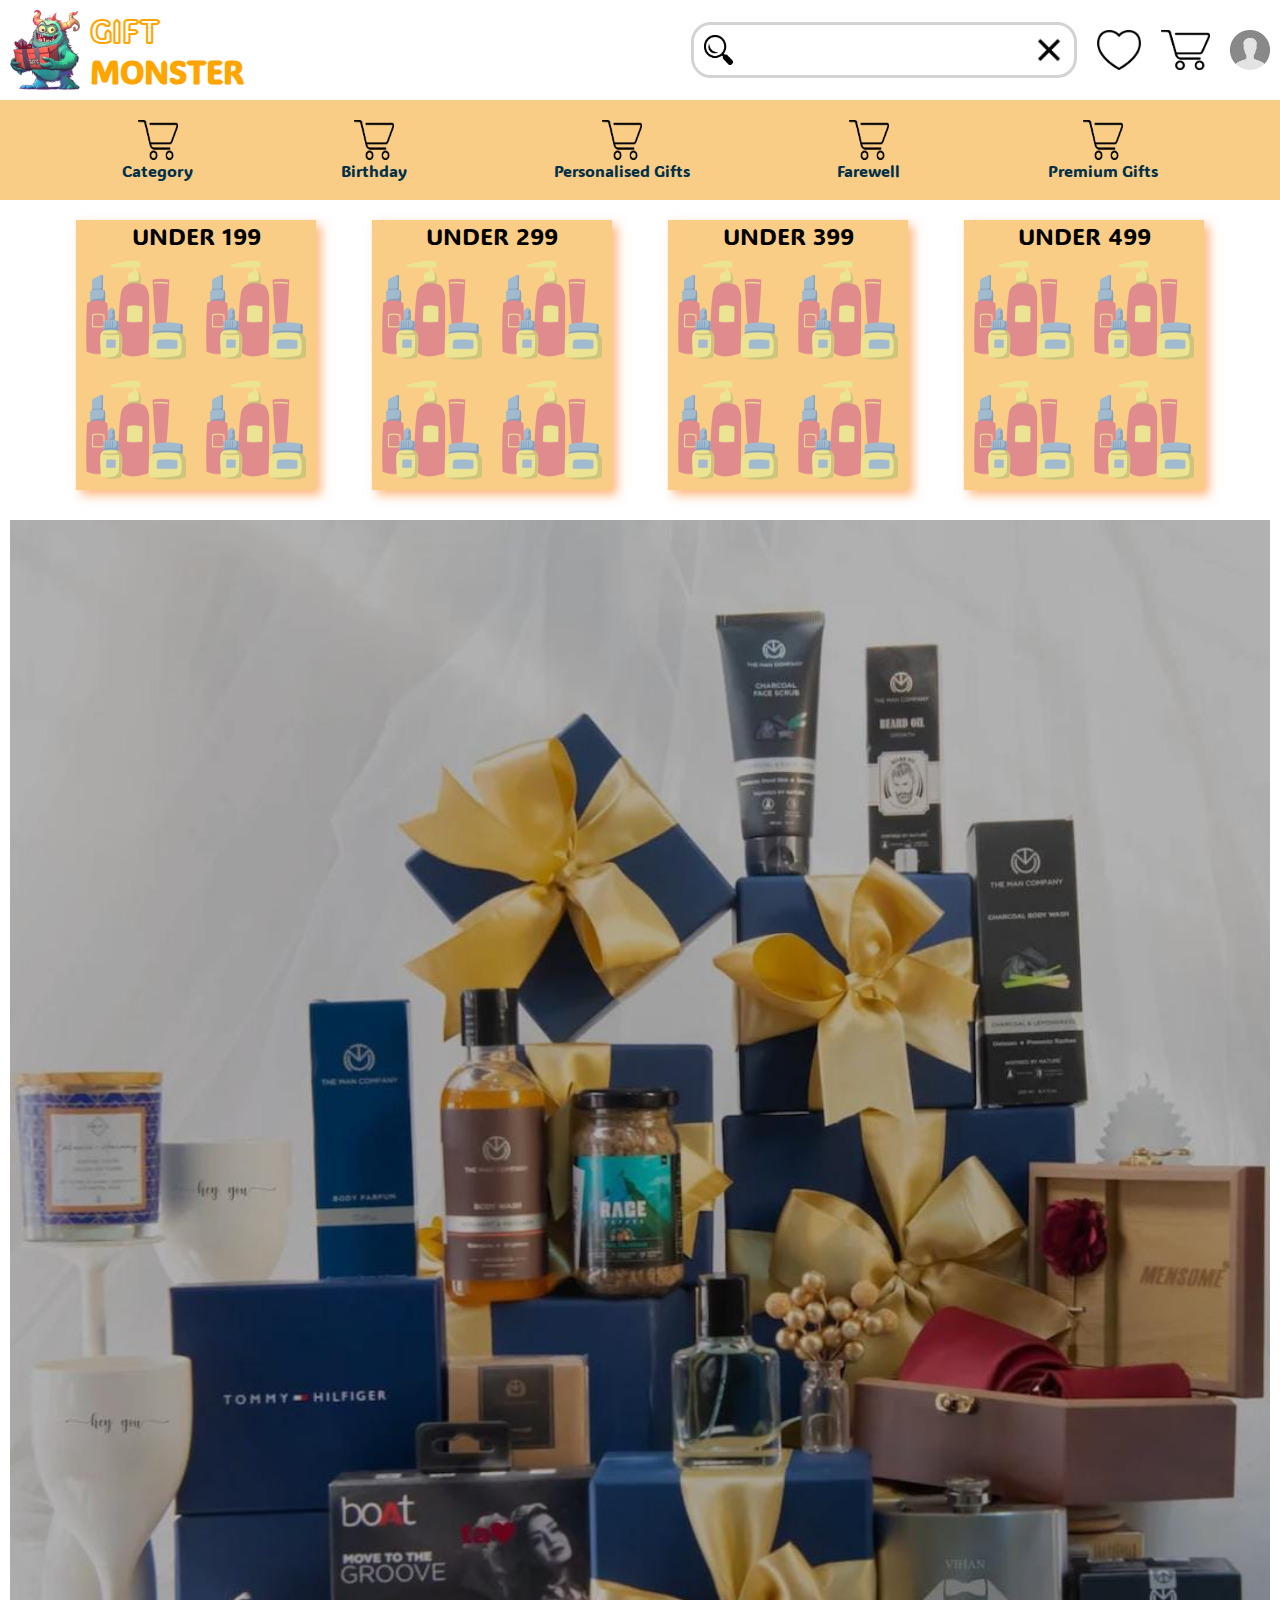
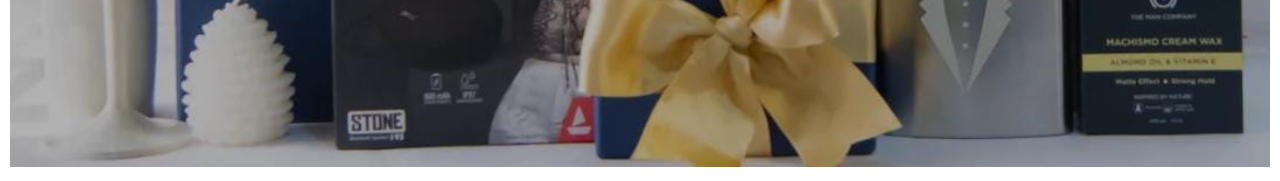
==== commit 7b43b8d9: "Update video section image source" ====
--- a/index.html
+++ b/index.html
@@ -96,7 +96,7 @@
         </section>
         <section id="video">
                 <!-- displayed video here -->
-                <img width="100%" src="https://themehunk.com/wp-content/uploads/2020/10/gift-store.png">
+                <img width="100%" src="img/item/bg.jpg">
         </section>
     </main>
 </body>
